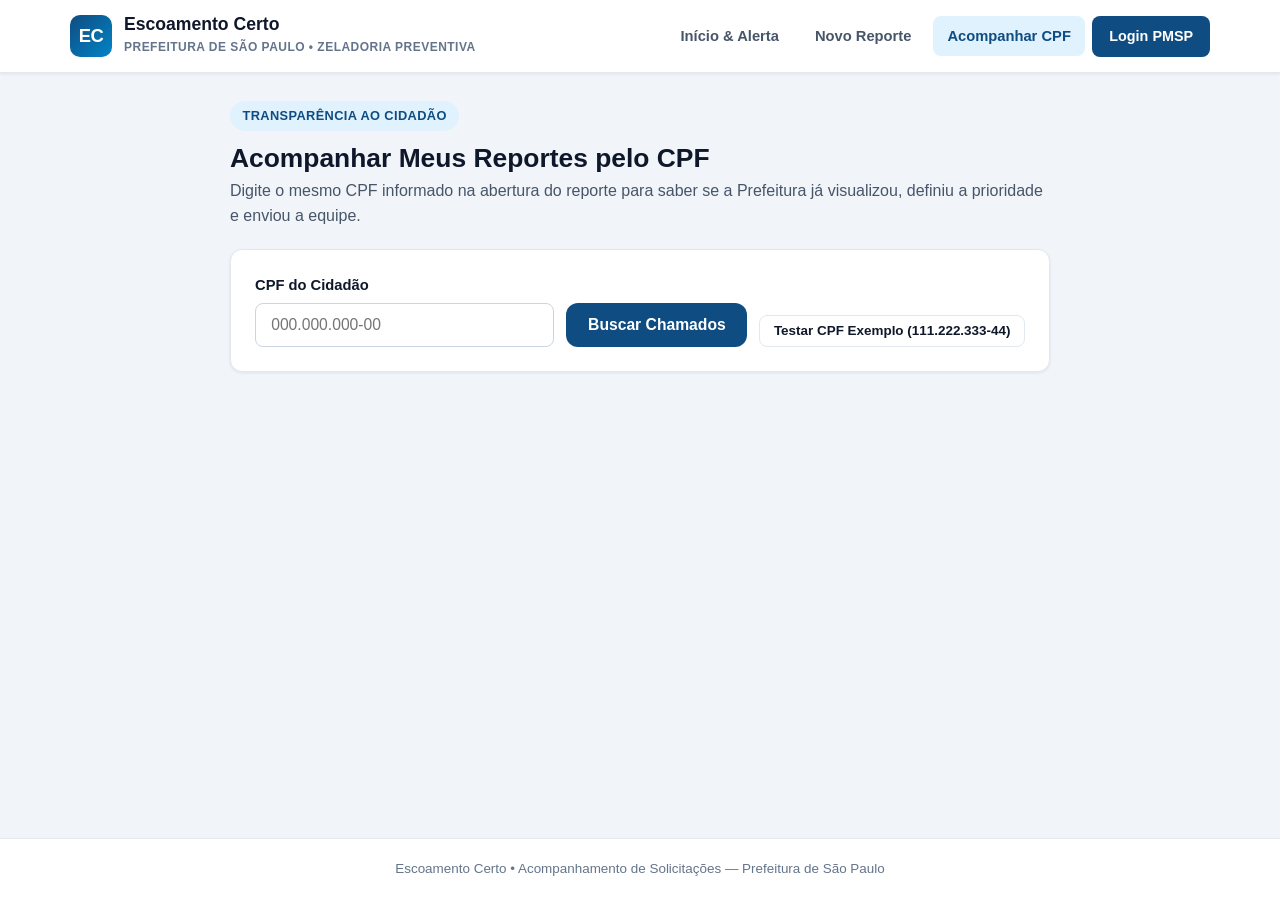
==== acompanhar.html @ 4e232faa "feat/ sobe front do projeto" ====
<!DOCTYPE html>
<html lang="pt-BR">
<head>
  <meta charset="UTF-8" />
  <meta name="viewport" content="width=device-width, initial-scale=1.0" />
  <title>Acompanhar Reportes por CPF — Escoamento Certo</title>
  <link rel="stylesheet" href="style.css" />
</head>
<body>
  <div id="navbar-mount"></div>

  <main class="container" style="max-width: 860px;">
    <div style="margin-bottom: 1.25rem;">
      <span class="status-pill pill-info">TRANSPARÊNCIA AO CIDADÃO</span>
      <h2 style="font-size: 1.65rem; margin-top: 0.45rem;">Acompanhar Meus Reportes pelo CPF</h2>
      <p style="color: var(--text-secondary);">
        Digite o mesmo CPF informado na abertura do reporte para saber se a Prefeitura já visualizou, definiu a prioridade e enviou a equipe.
      </p>
    </div>

    <div class="card" style="margin-bottom: 1.5rem;">
      <form id="cpf-search-form" style="display: flex; gap: 0.75rem; flex-wrap: wrap; align-items: flex-end;">
        <div style="flex: 1; min-width: 230px;">
          <label class="form-label" for="search-cpf">CPF do Cidadão</label>
          <input
            type="text"
            id="search-cpf"
            class="form-control"
            placeholder="000.000.000-00"
            maxlength="14"
            required
          />
        </div>
        <button type="submit" class="btn btn-brand">Buscar Chamados</button>
        <button type="button" class="btn btn-outline btn-sm" onclick="fillDemoCPF()">
          Testar CPF Exemplo (111.222.333-44)
        </button>
      </form>
    </div>

    <div id="results-area"></div>
  </main>

  <footer class="footer">
    Escoamento Certo • Acompanhamento de Solicitações — Prefeitura de São Paulo
  </footer>

  <script src="app.js"></script>
  <script>
    renderNavbar("acompanhar");

    const searchInput = document.getElementById("search-cpf");
    searchInput.addEventListener("input", (e) => {
      e.target.value = formatCPF(e.target.value);
    });

    function fillDemoCPF() {
      searchInput.value = "111.222.333-44";
      searchByCPF("11122233344");
    }

    function renderTimeline(status) {
      const step1 = "done";
      const step2 = (status === "Em triagem" || status === "Equipe designada" || status === "Concluído") ? "done" : "";
      const step3 = status === "Equipe designada" ? "current" : (status === "Concluído" ? "done" : "");
      const step4 = status === "Concluído" ? "done" : "";

      return `
        <div class="timeline">
          <div class="timeline-step ${step1}">1. Recebido</div>
          <div class="timeline-step ${step2}">2. Visto pela PMSP</div>
          <div class="timeline-step ${step3}">3. Equipe Designada</div>
          <div class="timeline-step ${step4}">4. Limpeza Concluída</div>
        </div>
      `;
    }

    function searchByCPF(cpfDigits) {
      const resultsArea = document.getElementById("results-area");
      const allReports = getReports();
      const matches = allReports.filter(r => normalizeCPF(r.cpf) === cpfDigits);

      if (matches.length === 0) {
        resultsArea.innerHTML = `
          <div class="card" style="text-align: center; padding: 2rem;">
            <p style="font-weight: 700; font-size: 1.05rem; margin-bottom: 0.4rem;">Nenhum reporte encontrado para este CPF.</p>
            <p style="color: var(--text-muted); margin-bottom: 1rem;">Verifique os números digitados ou abra um novo reporte agora.</p>
            <a href="reportar.html" class="btn btn-primary btn-sm">+ Abrir Novo Reporte</a>
          </div>
        `;
        return;
      }

      resultsArea.innerHTML = `
        <p style="font-weight: 700; margin-bottom: 0.85rem; color: var(--text-secondary);">
          Encontramos <strong>${matches.length}</strong> reporte(s) vinculado(s) ao CPF <strong>${formatCPF(cpfDigits)}</strong>:
        </p>
        ${matches.map(rep => {
          const imp = getImportanceMeta(rep.importance);
          const statusBadge = rep.status === "Concluído"
            ? "pill-low"
            : (rep.status === "Equipe designada" ? "pill-info" : "pill-medium");

          return `
            <article class="card" style="margin-bottom: 1rem;">
              <div style="display: flex; justify-content: space-between; align-items: flex-start; gap: 0.75rem; flex-wrap: wrap;">
                <div>
                  <span style="font-size: 0.8rem; font-weight: 800; color: var(--text-muted);">${rep.id} • ${rep.createdAt}</span>
                  <h3 style="font-size: 1.12rem; margin: 0.2rem 0;">${rep.problemType}</h3>
                  <p style="font-size: 0.92rem; color: var(--text-secondary);">${rep.address} (${rep.zoneName})</p>
                </div>
                <div style="display: flex; flex-direction: column; align-items: flex-end; gap: 0.35rem;">
                  <span class="status-pill ${statusBadge}">${rep.status}</span>
                  <span class="status-pill ${imp.badgeClass}">Importância: ${imp.label}</span>
                </div>
              </div>
              <p style="margin-top: 0.65rem; font-size: 0.9rem; color: var(--text-main);">
                <strong>Equipe responsável:</strong> ${rep.assignedTeam}
              </p>
              ${renderTimeline(rep.status)}
            </article>
          `;
        }).join("")}
      `;
    }

    document.getElementById("cpf-search-form").addEventListener("submit", (e) => {
      e.preventDefault();
      const digits = normalizeCPF(searchInput.value);
      if (digits.length !== 11) {
        document.getElementById("results-area").innerHTML = `
          <div class="alert-banner alert-error">Digite um CPF completo com 11 dígitos.</div>
        `;
        return;
      }
      searchByCPF(digits);
    });

    // Check URL query param ?cpf=...
    const params = new URLSearchParams(window.location.search);
    if (params.get("cpf")) {
      const qCpf = normalizeCPF(params.get("cpf"));
      if (qCpf.length === 11) {
        searchInput.value = formatCPF(qCpf);
        searchByCPF(qCpf);
      }
    }
  </script>
</body>
</html>
---- style.css ----
/* =========================================================
   ESCOAMENTO CERTO — PREFEITURA DE SÃO PAULO (PMSP)
   Folha de Estilos Global Separada (style.css)
   ========================================================= */

:root {
  --bg-page: #f1f5f9;
  --bg-surface: #ffffff;
  --bg-muted: #f8fafc;
  --text-main: #0f172a;
  --text-secondary: #475569;
  --text-muted: #64748b;
  --border-color: #e2e8f0;

  --brand-primary: #0f4c81;
  --brand-primary-dark: #09355c;
  --brand-accent: #0284c7;
  --brand-accent-light: #e0f2fe;

  --risk-critical: #dc2626;
  --risk-critical-bg: #fef2f2;
  --risk-critical-border: #fecaca;

  --risk-high: #ea580c;
  --risk-high-bg: #fff7ed;
  --risk-high-border: #fed7aa;

  --risk-medium: #d97706;
  --risk-medium-bg: #fffbeb;
  --risk-medium-border: #fde68a;

  --risk-low: #16a34a;
  --risk-low-bg: #f0fdf4;
  --risk-low-border: #bbf7d0;

  --radius-sm: 8px;
  --radius-md: 12px;
  --radius-lg: 18px;
  --shadow-sm: 0 1px 3px rgba(15, 23, 42, 0.08);
  --shadow-md: 0 8px 24px rgba(15, 23, 42, 0.08);
}

* {
  box-sizing: border-box;
  margin: 0;
  padding: 0;
}

body {
  font-family: -apple-system, BlinkMacSystemFont, "Segoe UI", Roboto, Helvetica, Arial, sans-serif;
  background-color: var(--bg-page);
  color: var(--text-main);
  line-height: 1.55;
  min-height: 100vh;
  display: flex;
  flex-direction: column;
}

a {
  text-decoration: none;
  color: inherit;
}

/* Navbar */
.navbar {
  background-color: var(--bg-surface);
  border-bottom: 1px solid var(--border-color);
  position: sticky;
  top: 0;
  z-index: 100;
  box-shadow: var(--shadow-sm);
}

.navbar-inner {
  max-width: 1180px;
  margin: 0 auto;
  padding: 0.85rem 1.25rem;
  display: flex;
  align-items: center;
  justify-content: space-between;
  gap: 1rem;
  flex-wrap: wrap;
}

.brand {
  display: flex;
  align-items: center;
  gap: 0.75rem;
}

.brand-icon {
  width: 42px;
  height: 42px;
  border-radius: 10px;
  background: linear-gradient(135deg, var(--brand-primary), var(--brand-accent));
  color: #ffffff;
  display: flex;
  align-items: center;
  justify-content: center;
  font-weight: 800;
  font-size: 1.15rem;
  letter-spacing: -0.5px;
}

.brand-text h1 {
  font-size: 1.1rem;
  font-weight: 800;
  color: var(--text-main);
  line-height: 1.15;
}

.brand-text span {
  font-size: 0.75rem;
  color: var(--text-muted);
  font-weight: 600;
  text-transform: uppercase;
  letter-spacing: 0.04em;
}

.nav-links {
  display: flex;
  align-items: center;
  gap: 0.45rem;
  flex-wrap: wrap;
}

.nav-link {
  padding: 0.55rem 0.9rem;
  border-radius: var(--radius-sm);
  font-size: 0.92rem;
  font-weight: 600;
  color: var(--text-secondary);
  transition: background 0.15s, color 0.15s;
}

.nav-link:hover {
  background-color: var(--bg-muted);
  color: var(--brand-primary);
}

.nav-link.active {
  background-color: var(--brand-accent-light);
  color: var(--brand-primary);
}

.btn-pmsp {
  background-color: var(--brand-primary);
  color: #ffffff !important;
  padding: 0.58rem 1.05rem;
  border-radius: var(--radius-sm);
  font-weight: 700;
  font-size: 0.9rem;
  border: none;
  cursor: pointer;
  display: inline-flex;
  align-items: center;
  gap: 0.45rem;
  transition: background 0.15s;
}

.btn-pmsp:hover {
  background-color: var(--brand-primary-dark);
}

.btn-logout {
  background-color: #fee2e2;
  color: #991b1b !important;
  padding: 0.52rem 0.9rem;
  border-radius: var(--radius-sm);
  font-weight: 700;
  font-size: 0.85rem;
  border: 1px solid #fecaca;
  cursor: pointer;
}

.hidden {
  display: none !important;
}

/* Container & Layout */
.container {
  max-width: 1180px;
  width: 100%;
  margin: 0 auto;
  padding: 1.75rem 1.25rem 3rem;
  flex: 1;
}

/* Hero Banner */
.hero {
  background: linear-gradient(135deg, #0b3963 0%, #0f4c81 55%, #0369a1 100%);
  color: #ffffff;
  border-radius: var(--radius-lg);
  padding: 2.25rem 2rem;
  margin-bottom: 1.75rem;
  box-shadow: var(--shadow-md);
}

.hero-badge {
  display: inline-block;
  background: rgba(255, 255, 255, 0.16);
  border: 1px solid rgba(255, 255, 255, 0.28);
  padding: 0.3rem 0.75rem;
  border-radius: 999px;
  font-size: 0.78rem;
  font-weight: 700;
  letter-spacing: 0.03em;
  margin-bottom: 0.85rem;
}

.hero h2 {
  font-size: 1.9rem;
  font-weight: 800;
  line-height: 1.2;
  margin-bottom: 0.75rem;
}

.hero p {
  max-width: 720px;
  color: #e0f2fe;
  font-size: 1.02rem;
  margin-bottom: 1.4rem;
}

.hero-actions {
  display: flex;
  flex-wrap: wrap;
  gap: 0.85rem;
}

/* Buttons */
.btn {
  display: inline-flex;
  align-items: center;
  justify-content: center;
  gap: 0.5rem;
  padding: 0.82rem 1.35rem;
  border-radius: var(--radius-md);
  font-size: 0.98rem;
  font-weight: 700;
  cursor: pointer;
  border: none;
  transition: transform 0.1s, background 0.15s, box-shadow 0.15s;
}

.btn:active {
  transform: translateY(1px);
}

.btn-primary {
  background-color: #f59e0b;
  color: #0f172a;
  box-shadow: 0 4px 12px rgba(245, 158, 11, 0.35);
}

.btn-primary:hover {
  background-color: #fbbf24;
}

.btn-secondary {
  background-color: rgba(255, 255, 255, 0.15);
  color: #ffffff;
  border: 1px solid rgba(255, 255, 255, 0.35);
}

.btn-secondary:hover {
  background-color: rgba(255, 255, 255, 0.24);
}

.btn-brand {
  background-color: var(--brand-primary);
  color: #ffffff;
}

.btn-brand:hover {
  background-color: var(--brand-primary-dark);
}

.btn-outline {
  background-color: var(--bg-surface);
  color: var(--text-main);
  border: 1px solid var(--border-color);
}

.btn-outline:hover {
  background-color: var(--bg-muted);
}

.btn-sm {
  padding: 0.48rem 0.85rem;
  font-size: 0.84rem;
  border-radius: var(--radius-sm);
}

/* Cards & Grids */
.card {
  background-color: var(--bg-surface);
  border: 1px solid var(--border-color);
  border-radius: var(--radius-md);
  padding: 1.5rem;
  box-shadow: var(--shadow-sm);
}

.grid-2 {
  display: grid;
  grid-template-columns: repeat(2, minmax(0, 1fr));
  gap: 1.25rem;
}

.grid-3 {
  display: grid;
  grid-template-columns: repeat(3, minmax(0, 1fr));
  gap: 1.25rem;
}

.grid-4 {
  display: grid;
  grid-template-columns: repeat(4, minmax(0, 1fr));
  gap: 1rem;
}

@media (max-width: 900px) {
  .grid-4, .grid-3 {
    grid-template-columns: repeat(2, minmax(0, 1fr));
  }
}

@media (max-width: 640px) {
  .grid-4, .grid-3, .grid-2 {
    grid-template-columns: 1fr;
  }
  .hero {
    padding: 1.6rem 1.25rem;
  }
  .hero h2 {
    font-size: 1.5rem;
  }
}

/* GPS Alert Box */
.gps-alert-box {
  border-radius: var(--radius-md);
  padding: 1.5rem;
  border: 2px solid var(--border-color);
  background: var(--bg-surface);
  margin-bottom: 1.75rem;
  box-shadow: var(--shadow-sm);
}

.gps-alert-box.risk-high {
  background-color: var(--risk-critical-bg);
  border-color: var(--risk-critical);
}

.gps-alert-box.risk-medium {
  background-color: var(--risk-medium-bg);
  border-color: var(--risk-medium);
}

.gps-alert-box.risk-low {
  background-color: var(--risk-low-bg);
  border-color: var(--risk-low);
}

.gps-header {
  display: flex;
  justify-content: space-between;
  align-items: flex-start;
  gap: 1rem;
  flex-wrap: wrap;
  margin-bottom: 0.85rem;
}

.status-pill {
  display: inline-flex;
  align-items: center;
  gap: 0.4rem;
  padding: 0.32rem 0.78rem;
  border-radius: 999px;
  font-size: 0.8rem;
  font-weight: 800;
  text-transform: uppercase;
  letter-spacing: 0.03em;
}

.pill-critical {
  background-color: var(--risk-critical);
  color: #ffffff;
}

.pill-high {
  background-color: var(--risk-high);
  color: #ffffff;
}

.pill-medium {
  background-color: var(--risk-medium);
  color: #ffffff;
}

.pill-low {
  background-color: var(--risk-low);
  color: #ffffff;
}

.pill-info {
  background-color: var(--brand-accent-light);
  color: var(--brand-primary);
}

.gps-controls {
  display: flex;
  flex-wrap: wrap;
  gap: 0.75rem;
  margin-top: 1rem;
  align-items: center;
}

/* Forms */
.form-group {
  margin-bottom: 1.15rem;
}

.form-label {
  display: block;
  font-weight: 700;
  font-size: 0.92rem;
  margin-bottom: 0.4rem;
  color: var(--text-main);
}

.form-hint {
  display: block;
  font-size: 0.8rem;
  color: var(--text-muted);
  margin-top: 0.25rem;
}

.form-control {
  width: 100%;
  padding: 0.75rem 0.95rem;
  border: 1.5px solid #cbd5e1;
  border-radius: var(--radius-sm);
  font-size: 0.98rem;
  color: var(--text-main);
  background-color: #ffffff;
  transition: border-color 0.15s, box-shadow 0.15s;
}

.form-control:focus {
  outline: none;
  border-color: var(--brand-accent);
  box-shadow: 0 0 0 3px rgba(2, 132, 199, 0.15);
}

/* Quick Chips for Peripheral UX */
.chip-group {
  display: flex;
  flex-wrap: wrap;
  gap: 0.55rem;
}

.chip-option {
  padding: 0.6rem 0.95rem;
  border-radius: 999px;
  border: 1.5px solid #cbd5e1;
  background-color: var(--bg-muted);
  font-size: 0.88rem;
  font-weight: 700;
  cursor: pointer;
  color: var(--text-secondary);
  transition: all 0.15s;
}

.chip-option.selected {
  background-color: var(--brand-primary);
  color: #ffffff;
  border-color: var(--brand-primary);
}

/* Priority & Importance System (Prefeitura) */
.priority-card {
  border: 1px solid var(--border-color);
  border-left-width: 6px;
  border-radius: var(--radius-md);
  padding: 1.25rem;
  background-color: var(--bg-surface);
  margin-bottom: 1rem;
  box-shadow: var(--shadow-sm);
}

.priority-card.imp-critica {
  border-left-color: var(--risk-critical);
}

.priority-card.imp-alta {
  border-left-color: var(--risk-high);
}

.priority-card.imp-media {
  border-left-color: var(--risk-medium);
}

.priority-card.imp-baixa {
  border-left-color: var(--risk-low);
}

.priority-header {
  display: flex;
  justify-content: space-between;
  align-items: flex-start;
  gap: 1rem;
  flex-wrap: wrap;
  margin-bottom: 0.75rem;
}

.score-badge {
  display: inline-flex;
  align-items: center;
  gap: 0.4rem;
  padding: 0.35rem 0.8rem;
  border-radius: var(--radius-sm);
  font-weight: 800;
  font-size: 0.85rem;
  background-color: #f1f5f9;
  color: var(--text-main);
  border: 1px solid #cbd5e1;
}

.priority-actions {
  display: flex;
  flex-wrap: wrap;
  align-items: center;
  gap: 0.65rem;
  margin-top: 1rem;
  padding-top: 0.85rem;
  border-top: 1px solid var(--border-color);
}

/* Timeline (Acompanhamento CPF) */
.timeline {
  display: flex;
  justify-content: space-between;
  gap: 0.5rem;
  margin-top: 1rem;
  padding-top: 0.85rem;
  border-top: 1px dashed var(--border-color);
  flex-wrap: wrap;
}

.timeline-step {
  flex: 1;
  min-width: 110px;
  padding: 0.55rem 0.65rem;
  border-radius: var(--radius-sm);
  background-color: var(--bg-muted);
  border: 1px solid var(--border-color);
  font-size: 0.8rem;
  font-weight: 700;
  color: var(--text-muted);
  text-align: center;
}

.timeline-step.done {
  background-color: var(--risk-low-bg);
  border-color: var(--risk-low-border);
  color: #15803d;
}

.timeline-step.current {
  background-color: var(--brand-accent-light);
  border-color: #7dd3fc;
  color: var(--brand-primary);
}

/* Dashboard KPIs & Bars */
.kpi-value {
  font-size: 2rem;
  font-weight: 800;
  color: var(--text-main);
  line-height: 1.1;
  margin: 0.35rem 0;
}

.kpi-label {
  font-size: 0.84rem;
  font-weight: 700;
  color: var(--text-muted);
  text-transform: uppercase;
  letter-spacing: 0.03em;
}

.bar-row {
  margin-bottom: 0.9rem;
}

.bar-meta {
  display: flex;
  justify-content: space-between;
  font-size: 0.88rem;
  font-weight: 700;
  margin-bottom: 0.3rem;
}

.bar-track {
  width: 100%;
  height: 12px;
  background-color: #e2e8f0;
  border-radius: 999px;
  overflow: hidden;
  display: flex;
}

.bar-fill-done {
  background-color: var(--risk-low);
  height: 100%;
}

.bar-fill-pending {
  background-color: var(--risk-high);
  height: 100%;
}

/* Table */
.table-wrap {
  overflow-x: auto;
}

table {
  width: 100%;
  border-collapse: collapse;
  font-size: 0.9rem;
}

th, td {
  text-align: left;
  padding: 0.78rem 0.85rem;
  border-bottom: 1px solid var(--border-color);
}

th {
  background-color: var(--bg-muted);
  font-weight: 800;
  color: var(--text-secondary);
  font-size: 0.8rem;
  text-transform: uppercase;
}

/* Alerts & Toast */
.alert-banner {
  padding: 0.9rem 1.1rem;
  border-radius: var(--radius-sm);
  margin-bottom: 1rem;
  font-weight: 600;
  font-size: 0.92rem;
}

.alert-success {
  background-color: var(--risk-low-bg);
  border: 1px solid var(--risk-low-border);
  color: #166534;
}

.alert-error {
  background-color: var(--risk-critical-bg);
  border: 1px solid var(--risk-critical-border);
  color: #991b1b;
}

/* Footer */
.footer {
  background-color: var(--bg-surface);
  border-top: 1px solid var(--border-color);
  padding: 1.25rem;
  text-align: center;
  font-size: 0.84rem;
  color: var(--text-muted);
}
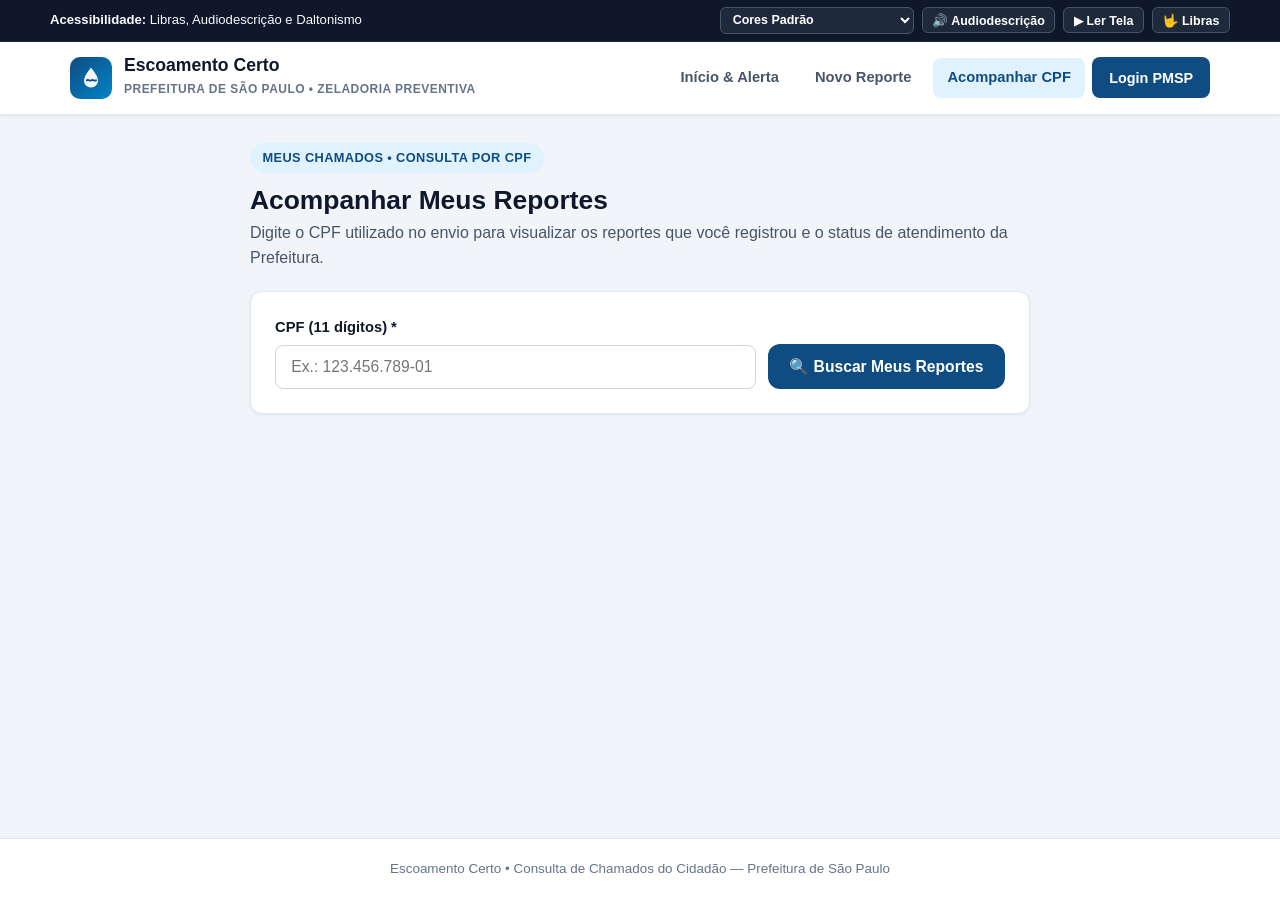
==== commit 90e06c46: "feat/ sobe backend funcional" ====
--- a/acompanhar.html
+++ b/acompanhar.html
@@ -9,142 +9,132 @@
 <body>
   <div id="navbar-mount"></div>
 
-  <main class="container" style="max-width: 860px;">
+  <main class="container" style="max-width: 820px;">
     <div style="margin-bottom: 1.25rem;">
-      <span class="status-pill pill-info">TRANSPARÊNCIA AO CIDADÃO</span>
-      <h2 style="font-size: 1.65rem; margin-top: 0.45rem;">Acompanhar Meus Reportes pelo CPF</h2>
+      <span class="status-pill pill-info">MEUS CHAMADOS • CONSULTA POR CPF</span>
+      <h2 style="font-size: 1.65rem; margin-top: 0.45rem;">Acompanhar Meus Reportes</h2>
       <p style="color: var(--text-secondary);">
-        Digite o mesmo CPF informado na abertura do reporte para saber se a Prefeitura já visualizou, definiu a prioridade e enviou a equipe.
+        Digite o CPF utilizado no envio para visualizar os reportes que você registrou e o status de atendimento da Prefeitura.
       </p>
+      <div class="audio-desc-box hidden">
+        Tela de acompanhamento individual por CPF. Digite seu CPF de 11 dígitos e clique em Buscar Meus Reportes para ver protocolo, status, criticidade da região e equipe designada.
+      </div>
     </div>
 
-    <div class="card" style="margin-bottom: 1.5rem;">
-      <form id="cpf-search-form" style="display: flex; gap: 0.75rem; flex-wrap: wrap; align-items: flex-end;">
-        <div style="flex: 1; min-width: 230px;">
-          <label class="form-label" for="search-cpf">CPF do Cidadão</label>
+    <div id="track-alert" class="hidden"></div>
+
+    <form id="track-form" class="card" style="margin-bottom: 1.5rem;">
+      <div style="display: flex; gap: 0.75rem; flex-wrap: wrap; align-items: flex-end;">
+        <div style="flex: 1; min-width: 240px;">
+          <label class="form-label" for="track-cpf">CPF (11 dígitos) *</label>
           <input
             type="text"
-            id="search-cpf"
+            id="track-cpf"
             class="form-control"
-            placeholder="000.000.000-00"
+            placeholder="Ex.: 123.456.789-01"
             maxlength="14"
             required
           />
         </div>
-        <button type="submit" class="btn btn-brand">Buscar Chamados</button>
-        <button type="button" class="btn btn-outline btn-sm" onclick="fillDemoCPF()">
-          Testar CPF Exemplo (111.222.333-44)
+        <button type="submit" id="track-submit-btn" class="btn btn-brand">
+          🔍 Buscar Meus Reportes
         </button>
-      </form>
-    </div>
+      </div>
+    </form>
 
-    <div id="results-area"></div>
+    <div id="my-reports-list"></div>
   </main>
 
   <footer class="footer">
-    Escoamento Certo • Acompanhamento de Solicitações — Prefeitura de São Paulo
+    Escoamento Certo • Consulta de Chamados do Cidadão — Prefeitura de São Paulo
   </footer>
 
   <script src="app.js"></script>
+  <script src="accessibility.js"></script>
   <script>
     renderNavbar("acompanhar");
 
-    const searchInput = document.getElementById("search-cpf");
-    searchInput.addEventListener("input", (e) => {
-      e.target.value = formatCPF(e.target.value);
-    });
+    document.getElementById("track-form").addEventListener("submit", async (e) => {
+      e.preventDefault();
+      const alertBox = document.getElementById("track-alert");
+      const listEl = document.getElementById("my-reports-list");
+      const btn = document.getElementById("track-submit-btn");
+      const digits = onlyDigits(document.getElementById("track-cpf").value);
 
-    function fillDemoCPF() {
-      searchInput.value = "111.222.333-44";
-      searchByCPF("11122233344");
-    }
-
-    function renderTimeline(status) {
-      const step1 = "done";
-      const step2 = (status === "Em triagem" || status === "Equipe designada" || status === "Concluído") ? "done" : "";
-      const step3 = status === "Equipe designada" ? "current" : (status === "Concluído" ? "done" : "");
-      const step4 = status === "Concluído" ? "done" : "";
-
-      return `
-        <div class="timeline">
-          <div class="timeline-step ${step1}">1. Recebido</div>
-          <div class="timeline-step ${step2}">2. Visto pela PMSP</div>
-          <div class="timeline-step ${step3}">3. Equipe Designada</div>
-          <div class="timeline-step ${step4}">4. Limpeza Concluída</div>
-        </div>
-      `;
-    }
-
-    function searchByCPF(cpfDigits) {
-      const resultsArea = document.getElementById("results-area");
-      const allReports = getReports();
-      const matches = allReports.filter(r => normalizeCPF(r.cpf) === cpfDigits);
-
-      if (matches.length === 0) {
-        resultsArea.innerHTML = `
-          <div class="card" style="text-align: center; padding: 2rem;">
-            <p style="font-weight: 700; font-size: 1.05rem; margin-bottom: 0.4rem;">Nenhum reporte encontrado para este CPF.</p>
-            <p style="color: var(--text-muted); margin-bottom: 1rem;">Verifique os números digitados ou abra um novo reporte agora.</p>
-            <a href="reportar.html" class="btn btn-primary btn-sm">+ Abrir Novo Reporte</a>
-          </div>
-        `;
+      if (digits.length !== 11) {
+        alertBox.className = "alert-banner alert-error";
+        alertBox.textContent = "Digite um CPF válido com 11 dígitos.";
+        listEl.innerHTML = "";
         return;
       }
 
-      resultsArea.innerHTML = `
-        <p style="font-weight: 700; margin-bottom: 0.85rem; color: var(--text-secondary);">
-          Encontramos <strong>${matches.length}</strong> reporte(s) vinculado(s) ao CPF <strong>${formatCPF(cpfDigits)}</strong>:
-        </p>
-        ${matches.map(rep => {
+      btn.disabled = true;
+      btn.textContent = "Buscando...";
+      alertBox.className = "hidden";
+
+      try {
+        const resp = await fetch(`${window.API_BASE}/api/reports?cpf=${encodeURIComponent(digits)}`);
+        const data = await resp.json();
+
+        if (!resp.ok) {
+          alertBox.className = "alert-banner alert-error";
+          alertBox.textContent = data.detail || "Não foi possível consultar os reportes.";
+          listEl.innerHTML = "";
+          return;
+        }
+
+        if (!Array.isArray(data) || data.length === 0) {
+          alertBox.className = "alert-banner alert-error";
+          alertBox.textContent = `Nenhum reporte encontrado para o CPF ${formatCpfMasked(digits)}.`;
+          listEl.innerHTML = "";
+          return;
+        }
+
+        const prefs = getA11yPrefs();
+        const hiddenAudio = prefs.audioDescription ? "" : "hidden";
+
+        listEl.innerHTML = data.map(rep => {
           const imp = getImportanceMeta(rep.importance);
-          const statusBadge = rep.status === "Concluído"
-            ? "pill-low"
-            : (rep.status === "Equipe designada" ? "pill-info" : "pill-medium");
-
+          const isDone = rep.status === "Concluído";
+          const areaCrit = rep.zoneCriticalityLabel || getZoneAreaCriticality(rep.zoneReportCount || 1).label;
           return `
-            <article class="card" style="margin-bottom: 1rem;">
-              <div style="display: flex; justify-content: space-between; align-items: flex-start; gap: 0.75rem; flex-wrap: wrap;">
+            <article class="priority-card ${imp.cardClass}">
+              <div class="priority-header">
                 <div>
-                  <span style="font-size: 0.8rem; font-weight: 800; color: var(--text-muted);">${rep.id} • ${rep.createdAt}</span>
-                  <h3 style="font-size: 1.12rem; margin: 0.2rem 0;">${rep.problemType}</h3>
-                  <p style="font-size: 0.92rem; color: var(--text-secondary);">${rep.address} (${rep.zoneName})</p>
+                  <div style="display: flex; gap: 0.5rem; flex-wrap: wrap; margin-bottom: 0.35rem;">
+                    <span class="score-badge">${rep.id}</span>
+                    <span class="status-pill ${isDone ? "pill-low" : "pill-info"}">${rep.status}</span>
+                    <span class="status-pill ${imp.badgeClass}">${imp.label}</span>
+                    <span class="status-pill pill-medium">Área: ${areaCrit}</span>
+                  </div>
+                  <h3 style="font-size: 1.12rem;">${rep.problemType}</h3>
+                  <p style="font-size: 0.9rem; color: var(--text-secondary); margin-top: 0.2rem;">
+                    <strong>Local:</strong> ${rep.address} • <strong>Zona:</strong> ${rep.zoneName}
+                  </p>
                 </div>
-                <div style="display: flex; flex-direction: column; align-items: flex-end; gap: 0.35rem;">
-                  <span class="status-pill ${statusBadge}">${rep.status}</span>
-                  <span class="status-pill ${imp.badgeClass}">Importância: ${imp.label}</span>
-                </div>
+                <span style="font-size: 0.82rem; color: var(--text-muted);">${rep.createdAt}</span>
               </div>
-              <p style="margin-top: 0.65rem; font-size: 0.9rem; color: var(--text-main);">
-                <strong>Equipe responsável:</strong> ${rep.assignedTeam}
+              <p style="font-size: 0.9rem; color: var(--text-main);">${rep.description}</p>
+              <p style="font-size: 0.84rem; color: var(--text-secondary); margin-top: 0.45rem;">
+                <strong>Equipe:</strong> ${rep.assignedTeam} • <strong>Anexo:</strong> ${rep.photoName}
               </p>
-              ${renderTimeline(rep.status)}
+              <div class="audio-desc-box ${hiddenAudio}">${rep.audioDescription || ""}</div>
             </article>
           `;
-        }).join("")}
-      `;
-    }
+        }).join("");
 
-    document.getElementById("cpf-search-form").addEventListener("submit", (e) => {
-      e.preventDefault();
-      const digits = normalizeCPF(searchInput.value);
-      if (digits.length !== 11) {
-        document.getElementById("results-area").innerHTML = `
-          <div class="alert-banner alert-error">Digite um CPF completo com 11 dígitos.</div>
-        `;
-        return;
+        const msg = `Encontrados ${data.length} reporte(s) para o CPF ${formatCpfMasked(digits)}.`;
+        if (prefs.audioDescription && typeof speakText === "function") {
+          speakText(msg);
+        }
+      } catch (err) {
+        alertBox.className = "alert-banner alert-error";
+        alertBox.textContent = "Erro de conexão com o backend em " + window.API_BASE;
+      } finally {
+        btn.disabled = false;
+        btn.textContent = "Buscar Meus Reportes";
       }
-      searchByCPF(digits);
     });
-
-    // Check URL query param ?cpf=...
-    const params = new URLSearchParams(window.location.search);
-    if (params.get("cpf")) {
-      const qCpf = normalizeCPF(params.get("cpf"));
-      if (qCpf.length === 11) {
-        searchInput.value = formatCPF(qCpf);
-        searchByCPF(qCpf);
-      }
-    }
   </script>
 </body>
-</html>
+</html>
--- a/style.css
+++ b/style.css
@@ -667,6 +667,189 @@
   color: #991b1b;
 }
 
+.a11y-bar {
+  background-color: #0f172a;
+  color: #f8fafc;
+  font-size: 0.82rem;
+  padding: 0.45rem 1.25rem;
+  border-bottom: 1px solid #1e293b;
+}
+
+.a11y-bar-inner {
+  max-width: 1180px;
+  margin: 0 auto;
+  display: flex;
+  align-items: center;
+  justify-content: space-between;
+  gap: 0.75rem;
+  flex-wrap: wrap;
+}
+
+.a11y-controls {
+  display: flex;
+  align-items: center;
+  gap: 0.5rem;
+  flex-wrap: wrap;
+}
+
+.a11y-btn {
+  background-color: #1e293b;
+  color: #ffffff;
+  border: 1px solid #475569;
+  border-radius: 6px;
+  padding: 0.28rem 0.6rem;
+  font-size: 0.78rem;
+  font-weight: 700;
+  cursor: pointer;
+}
+
+.a11y-btn[aria-pressed="true"] {
+  background-color: #f59e0b;
+  color: #0f172a;
+  border-color: #f59e0b;
+}
+
+.a11y-select {
+  background-color: #1e293b;
+  color: #ffffff;
+  border: 1px solid #475569;
+  border-radius: 6px;
+  padding: 0.26rem 0.5rem;
+  font-size: 0.78rem;
+  font-weight: 700;
+}
+
+.audio-desc-box {
+  margin-top: 0.75rem;
+  padding: 0.7rem 0.9rem;
+  border-radius: var(--radius-sm);
+  background-color: #eff6ff;
+  border: 1px solid #93c5fd;
+  color: #1e3a8a;
+  font-size: 0.86rem;
+}
+
+.libras-panel {
+  position: fixed;
+  right: 1rem;
+  bottom: 1rem;
+  width: 280px;
+  background-color: #ffffff;
+  border: 2px solid var(--brand-primary);
+  border-radius: var(--radius-md);
+  padding: 0.9rem;
+  box-shadow: var(--shadow-md);
+  z-index: 999;
+}
+
+/* Modos de Daltonismo e Alto Contraste */
+body.cb-protanopia {
+  --risk-critical: #005bbb;
+  --risk-critical-bg: #e6f0ff;
+  --risk-critical-border: #99c2ff;
+  --risk-high: #b45309;
+  --risk-high-bg: #fef3c7;
+  --risk-low: #0072b2;
+  --risk-low-bg: #e0f2fe;
+  --risk-low-border: #7dd3fc;
+}
+
+body.cb-deuteranopia {
+  --risk-critical: #004488;
+  --risk-critical-bg: #e8f1fa;
+  --risk-critical-border: #9ec5ea;
+  --risk-high: #d55e00;
+  --risk-high-bg: #ffefe5;
+  --risk-low: #009e73;
+  --risk-low-bg: #e6f7f2;
+  --risk-low-border: #80dec4;
+}
+
+body.cb-tritanopia {
+  --risk-critical: #b91c1c;
+  --risk-critical-bg: #fef2f2;
+  --risk-medium: #0f766e;
+  --risk-medium-bg: #f0fdfa;
+  --risk-low: #15803d;
+  --risk-low-bg: #f0fdf4;
+}
+
+body.cb-high-contrast {
+  --bg-page: #000000;
+  --bg-surface: #121212;
+  --bg-muted: #1e1e1e;
+  --text-main: #ffffff;
+  --text-secondary: #e2e8f0;
+  --text-muted: #cbd5e1;
+  --border-color: #ffffff;
+  --brand-primary: #fde047;
+  --brand-primary-dark: #facc15;
+  --brand-accent: #38bdf8;
+}
+
+/* Mapa de Calor por Região */
+.heatmap-grid {
+  display: grid;
+  grid-template-columns: repeat(2, minmax(0, 1fr));
+  gap: 0.9rem;
+}
+
+@media (max-width: 640px) {
+  .heatmap-grid {
+    grid-template-columns: 1fr;
+  }
+}
+
+.heat-cell {
+  border-radius: var(--radius-md);
+  padding: 1rem;
+  border: 1.5px solid var(--border-color);
+  transition: transform 0.15s ease;
+}
+
+.heat-cell:hover {
+  transform: translateY(-2px);
+}
+
+.heat-low {
+  background-color: #f0fdf4;
+  border-color: #86efac;
+  color: #14532d;
+}
+
+.heat-medium {
+  background-color: #fefce8;
+  border-color: #fde047;
+  color: #713f12;
+}
+
+.heat-high {
+  background-color: #fff7ed;
+  border-color: #fdba74;
+  color: #7c2d12;
+}
+
+.heat-critical {
+  background-color: #fef2f2;
+  border-color: #f87171;
+  color: #7f1d1d;
+}
+
+.heat-meter {
+  width: 100%;
+  height: 10px;
+  border-radius: 999px;
+  background-color: rgba(15, 23, 42, 0.12);
+  overflow: hidden;
+  margin-top: 0.6rem;
+}
+
+.heat-meter-fill {
+  height: 100%;
+  border-radius: 999px;
+  background-color: currentColor;
+}
+
 /* Footer */
 .footer {
   background-color: var(--bg-surface);
